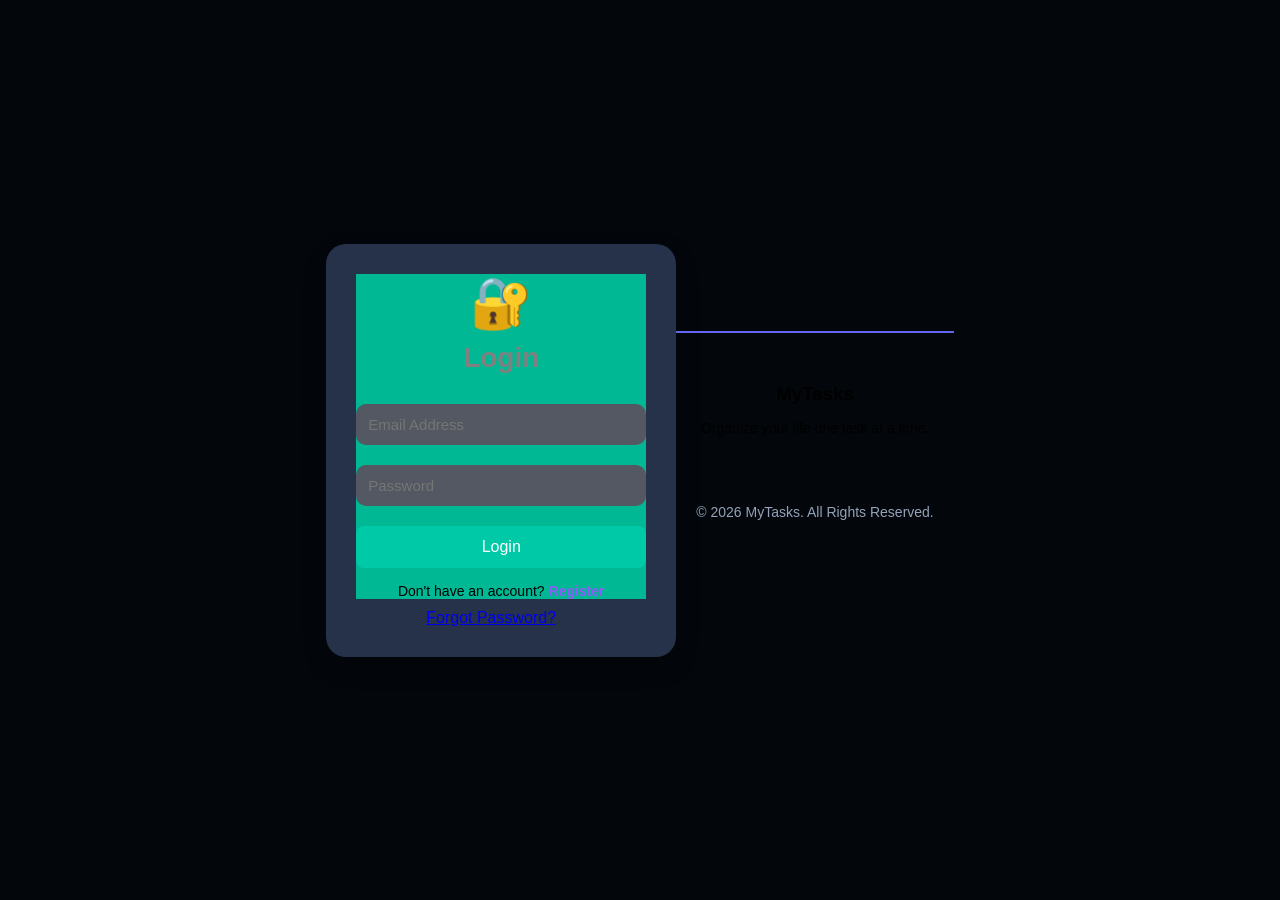
==== index.html @ 7ff5d067 "Add files via upload" ====
<!DOCTYPE html>
<html lang="en">
<head>
    <meta charset="UTF-8">
    <meta name="viewport" content="width=device-width, initial-scale=1.0">
    <title>Signup</title>
    <link rel="stylesheet" href="style.css">
</head>
<body class="loginPage">
    <div class="user-container">

    <!-- Login Form -->
    <div class="form-box active" id="loginForm">
      <div class="icon">🔐</div>
      <h2 class="title">Login</h2>

      <input type="email" placeholder="Email Address" />
      <input type="password" placeholder="Password" />

      <button id="loginbtn">Login</button>

      <p>
        Don't have an account?
        <span onclick="showRegister()">Register</span>
      </p>
    </div>

    <!-- Register Form -->
<div class="form-box" id="registerForm">
  <div class="icon">📝</div>
  <h2 class="title">Register</h2>

  <input type="text" id="fullName" placeholder="Full Name" />
  <input type="email" id="registerEmail" placeholder="Email Address" />
  <input type="password" id="registerPassword" placeholder="Password" />
  <input type="password" id="confirmPassword" placeholder="Confirm Password" />

  <button id="registerBtn">Create Account</button>

  <p>
    Already have an account?
    <span onclick="showLogin()">Login</span>
  </p>
</div>

   <!--Forgot Password-->

     <div class="forgot-password">
                <a href="#" id="forgotLink">Forgot Password?</a>
            </div>


        <p class="message" id="message"></p>

    </div>

  </div>
  <script src="script.js"></script>
 
  <div id="footer"></div>

<script>
  fetch("footer.html")
    .then(res => res.text())
    .then(data => {
      document.getElementById("footer").innerHTML = data;
    });
</script>
</body>


</html>
---- style.css ----
* {
  margin: 0;
  padding: 0;
  box-sizing: border-box;
  font-family: Arial, sans-serif;
}

.loginPage {
  height: 100vh;
  display: flex;
  justify-content: center;
  align-items: center;
  background: #03060b;
}

.user-container {
  width: 350px;
  background: #253249;
  padding: 30px;
  border-radius: 20px;
  box-shadow: 0 10px 25px rgba(0, 0, 0, 0.2);
  overflow: hidden;
  align-items: center;
}

.title {
  text-align: center;
  margin-bottom: 20px;
  font-size: 28px;
  font-weight: bold;
  color: gray;
}

.form-box {
  display: none;
  flex-direction: column;
}

.form-box.active {
  display: flex;
}

input {
  padding: 12px;
  margin: 10px 0;
  border: none;
  border-radius: 10px;
  background-color: #535862;
  font-size: 15px;
}

button {
  padding: 12px;
  border: none;
  border-radius: 10px;
  background: teal;
  color: white;
  font-size: 16px;
  cursor: pointer;
  margin-top: 10px;
  transition: 0.3s;
  align-items: center;
}

button:hover {
  background: rgb(2, 82, 82);
}

p {
  text-align: center;
  margin-top: 15px;
  font-size: 14px;
}

span {
  color: #8b5cf6;
  cursor: pointer;
  font-weight: bold;
  transition: 0.3s ease;
}

span:hover {
  transform: translateY(-5px);
}

.icon {
  text-align: center;
  font-size: 50px;
  margin-bottom: 10px;
}

.container p {
  color: #f1f1f1;
}

.forgot-password {
  margin-top: 10px;
}

.forgot-password a {
  margin-left: 70px;
}

/*HOMEPAGE STYLE*/

.task-manager {
  background: #03060b;
  color: #535862;
}

/* CONTAINER */
.tasks-container {
  display: flex;
}

/* SIDEBAR */
.sidebars {
  width: 250px;
  height: 100vh;
  background: transparent;
  border-right: 1px solid #253249;
  padding: 20px;
  position: fixed;
  left: 0;
  top: 0;
}

.task-logo {
  display: flex;
  color: white;
  align-items: center;
  gap: 10px;
  margin-bottom: 40px;
}

.task-logo i {
  font-size: 28px;
  color: teal;
}

.sidebars ul {
  list-style: none;
}

.sidebars ul li {
  margin: 20px 0;
}

.sidebars ul li a {
  background: transparent;
  color: white;
  text-decoration: none;
  display: flex;
  align-items: center;
  gap: 15px;
  padding: 12px;
  transition: 0.3s;
}

.sidebars ul li a:hover,
.sidebars ul .task-active a {
  background: gray;
}

.logout {
  position: absolute;
  bottom: 30px;
}

.logout a {
  color: red;
  text-decoration: none;
  font-size: 18px;
}

/* MAIN CONTENT */
.main-contents {
  margin-left: 250px;
  padding: 30px;
  width: 100%;
}

/* TOPBAR */
.dashboard-topbar {
  display: flex;
  justify-content: space-between;
  align-items: center;
  margin-bottom: 30px;
}

.dashboard-icons {
  display: flex;
  gap: 20px;
  font-size: 22px;
}

/* CARDS */
.dashboard-card {
  display: grid;
  grid-template-columns: repeat(4, 1fr);
  gap: 20px;
  margin-bottom: 30px;
}

.dashboard-cards {
  background: #253249;
  padding: 25px;
  border-radius: 20px;
}

.dashboard-cards h3 {
  margin-bottom: 10px;
  color: #f5f5f5;
}

.dashboard-cards p {
  color: teal;
  font-size: 30px;
  font-weight: bold;
}

#progressPercentage {
  color: red;
}
/* QUOTE */
.quote-box {
  background: #253249;
  padding: 25px;
  border-radius: 20px;
  margin-bottom: 30px;
}

.quote-box h2 {
  margin-bottom: 10px;
}

.quote-box p {
  color: #a78bfa;
  font-style: italic;
}

/* WELCOME */
.dashboard-welcome {
  background: #1e293b;
  border-radius: 20px;
  padding: 30px;
  display: flex;
  justify-content: space-between;
  align-items: center;
  margin-bottom: 30px;
}

.dashboard-welcome h1 {
  color: gray;
}

.dashboard-welcome img {
  width: 180px;
}

/* RESPONSIVE */
@media (max-width: 900px) {
  .dashboard-card {
    grid-template-columns: 1fr 1fr;
  }

  .dashboard-welcome {
    flex-direction: column;
    text-align: center;
    gap: 20px;
  }

}

@media (max-width: 768px) {

  .sidebars {
    width: 70px;
    padding: 10px;
  }

  .contents,
  .main-contents {
    margin-left: 70px;
    width: calc(100% - 70px);
    padding: 15px;
  }

   .sidebars ul li a {
    justify-content: center; /* Add it here */
    font-size: 0;
  }

  /* Hide text */
  .task-logo h2,
  .sidebars ul li a {
    font-size: 0;
  }

  /* Show only icons */
  .sidebars ul li a i {
    font-size: 22px;
    margin: 0;
  }

  .task-logo i {
    font-size: 28px;
  }

  .logout a {
    font-size: 0;
  }

  .logout a i {
    font-size: 22px;
  }
}

  

/* Tasks Page */

.tasks {
  background-color: #151a26;
  color: #f5f5f5;
  min-height: 100vh;
}

#taskInput {
  background-color: #2c2c2c;
  color: white;
}

/* CONTAINER */

.tasks-containers {
  width: 90%;
  max-width: 900px;
  margin: 30px auto;
}

/* TOP CONTROLS */

.top-controls {
  display: flex;
  gap: 10px;
  margin-bottom: 20px;
  flex-wrap: wrap;
}

.top-controls input,
.top-controls select {
  color: white;
  background-color: transparent;
  flex: 1;
  padding: 12px;
  border: 2px solid white;
  border-radius: 8px;
  font-size: 16px;
}

.top-controls button {
  padding: 12px 20px;
  border: none;
  border-radius: 8px;
  background-color: #1ba392;
  color: white;
  cursor: pointer;
  font-size: 16px;
  transition: 0.3s;
}

.top-controls button:hover {
  background-color: #302d98;
}

#prioritySelect {
  color: gray;
  padding: 12px 20px;
  font-size: 16px;
  display: flex;
}

/* SEARCH FILTER */

.search-filter {
  display: flex;
  gap: 10px;
  margin-bottom: 25px;
  flex-wrap: wrap;
}

.search-filter input,
.search-filter select {
  flex: 1;
  padding: 12px;
  border-radius: 8px;
  border: none;
  font-size: 16px;
}

/* SEARCH SECTION */

.search-section {
  margin-bottom: 20px;
}

.search-section input {
  color: #000;
  background-color: transparent;
  width: 100%;
  padding: 14px;
  border: 2px solid white;
  border-radius: 10px;
  font-size: 16px;
}

/* FILTER SECTION */

.filter-section {
  display: flex;
  gap: 10px;
  flex-wrap: wrap;
  margin-bottom: 25px;
}

.filter-btn {
  padding: 12px 18px;
  border: 2px solid gray;
  border-radius: 10px;
  background-color: transparent;
  color: white;
  cursor: pointer;
  transition: 0.3s;
}

.filter-btn:hover {
  background-color: Teal;
}

.filter-btn.active {
  color: white;
  background-color: teal;
}

/* TASK LIST */

.task-list {
  display: flex;
  flex-direction: column;
  gap: 15px;
}

/* TASK CARD */

.tasks-cards {
  background-color: #2d313c;
  padding: 18px;
  border-radius: 12px;
  display: flex;
  justify-content: space-between;
  align-items: center;
  flex-wrap: wrap;
  gap: 15px;
}

.task-info {
  display: flex;
  flex-direction: column;
  gap: 8px;
}

.task-name {
  font-size: 18px;
  font-weight: bold;
}

.completed {
  text-decoration: line-through;
  opacity: 0.6;
}

.important {
  color: #615ad0;
}

/* BUTTONS */

.task-buttons {
  display: flex;
  gap: 10px;
  flex-wrap: wrap;
}

.task-buttons button {
  padding: 10px 14px;
  border: none;
  border-radius: 8px;
  cursor: pointer;
  color: white;
  transition: 0.3s;
}

.complete-btn {
  background-color: teal;
}

.edit-btn {
  background-color: blue;
}

.delete-btn {
  background-color: red;
}

.task-buttons button:hover {
  opacity: 0.8;
}

.overdue {
  border-left: 5px solid red;
}

#dueDate {
  padding: 10px;
  border: 1px solid #ccc;
  border-radius: 8px;
}

/*SETTINGS PAGE*/

.setting {
  background: #151a26;
  color: white;
  transition: 0.3s;
}

.layout {
  display: flex;
  min-height: 100vh;
}

.pack {
  padding: 25px;
}

.pack h2 {
  margin-bottom: 25px;
  color: white;
}

.setting {
  margin-bottom: 20px;
}

.setting label {
  display: block;
  margin-bottom: 10px;
  font-size: 17px;
}

.setting input,
.setting select {
  width: 100%;
  padding: 12px;

  border: 2px solid gray;
  border-radius: 8px;

  background-color: TRANSPARENT;
  color: white;
  font-size: 16px;
}

.setting input:focus,
.setting select:focus {
  outline: 2px solid gray;
}

.toggle {
  display: flex;
  justify-content: space-between;
  align-items: center;

  margin-bottom: 20px;
}

.toggle input {
  width: 20px;
  height: 20px;
}

/* BUTTON */

.save-btn {
  width: 100%;
  padding: 15px;

  border: none;
  border-radius: 10px;

  background: teal;
  color: white;

  font-size: 18px;
  cursor: pointer;

  transition: 0.3s;
}

.save-btn:hover {
  background: rgb(1, 103, 103);
}



/*SETTINGS PAGE RESPONSIVE*/

/* MESSAGE */

.message {
  margin-top: 15px;
  text-align: center;
  color: gray;
  display: none;
}

/* LIGHT MODE */

.light-mode {
  background: #f5f5f5;
  color: black;
}

.light-mode .navbar {
  background: white;
  color: black;
}

.light-mode .navbar a {
  color: black;
}

.light-mode .navbar a:hover {
  background: black;
}

.light-mode .card {
  background: white;
  color: black;
}

.light-mode input,
.light-mode select {
  background-color: #e0e0e0;
  color: black;
}

/* Font sizes */
.small-font {
  font-size: 14px;
}

.medium-font {
  font-size: 16px;
}

.large-font {
  font-size: 20px;
}

/* MOBILE */

@media (max-width: 768px) {
  .bar {
    flex-direction: column;
    gap: 15px;
  }

  .bar ul {
    flex-direction: column;
    text-align: center;
  }
}

/* RESPONSIVE */

@media (max-width: 700px) {
  .task-card {
    flex-direction: column;
    align-items: flex-start;
  }

  .task-buttons {
    width: 100%;
  }

  .task-buttons button {
    flex: 1;
  }
}

.calendar-page {
  font-family: Arial, sans-serif;
  background: #0f172a;
  margin: 0;
  padding: 20px;
}

.calendar-container {
  display: flex;
  gap: 20px;
}

.calendar-section {
  flex: 3;
  background: #1e293b;
  padding: 20px;
  border-radius: 12px;
}

.calendar-sidebar {
  flex: 1;
}

.calendar-card {
  background: #1e293b;
  color: #333;
  padding: 15px;
  border-radius: 12px;
  margin-bottom: 20px;
}

.calendar-cards h1 {
  color: #14b8a6;
}

.calendar-cards h2 {
  color: #14b8a6;
}

#calendar {
  max-width: 100%;
  overflow-x: auto;
  border-collapse: collapse;
  background: #1e293b;
  color: white;
}

ul {
  list-style: none;
  padding: 0;
}

li {
  padding: 10px;
  margin-bottom: 8px;
  background: transparent;
  border: 1px solid white;
  color: white;
  border-radius: 6px;
}

@media (max-width: 768px) {
  .calendar-container {
    flex-direction: column;
  }
}

/*analytics page*/

.analytics {
  background: #0f172a;
  color: white;
  display: flex;
}

.analytics-main {
  flex: 1;
  padding: 25px;
}

h1 {
  margin-bottom: 5px;
}

.subtitle {
  color: #94a3b8;
  margin-bottom: 20px;
}

.analytics-cards {
  display: grid;
  grid-template-columns: repeat(4, 1fr);
  gap: 15px;
}

.analytics-card {
  background: #1e293b;
  padding: 20px;
  border-radius: 12px;
}

.analytics-card h3 {
  font-size: 14px;
  color: #cbd5e1;
}

.number {
  font-size: 28px;
  font-weight: bold;
  margin-top: 10px;
}

.analytics-charts {
  display: grid;
  grid-template-columns: 2fr 1fr;
  gap: 20px;
  margin-top: 20px;
}

.chart-box {
  background: #1e293b;
  padding: 20px;
  border-radius: 12px;
}

.monthly {
  margin-top: 20px;
}

canvas {
  width: 100% !important;
  height: 300px !important;
}

@media (max-width: 768px) {
  .analytics-cards {
    grid-template-columns: 1fr 1fr;
  }

  .analytics-charts {
    grid-template-columns: 1fr;
  }
}

@media (max-width: 500px) {
  .analytics-cards {
    grid-template-columns: 1fr;
  }
}

@media (max-width: 600px) {
  .analytics {
    flex-direction: column;
  }

  .analytics-sidebar {
    width: 100%;
    height: auto;
  }

  .cards {
    grid-template-columns: 1fr;
  }
}

/*profile page*/

.profile {
  background: #071827;
  color: white;
}

.profile-container {
  display: flex;
  min-height: 100vh;
}

.active {
  background: #00b894;
}

.profile-main {
  flex: 1;
  padding: 40px;
}

.profile-card {
  background: #10263f;
  padding: 30px;
  border-radius: 15px;
}

.profile-header {
  display: flex;
  justify-content: space-between;
  align-items: center;
}

.user-info {
  display: flex;
  align-items: center;
  gap: 20px;
}

.user-info img {
  width: 120px;
  height: 120px;
  border-radius: 50%;
  object-fit: cover;
}

button {
  padding: 12px 20px;
  border: none;
  border-radius: 8px;
  background: #00c9a7;
  color: white;
  cursor: pointer;
}

.profile-stats {
  margin-top: 30px;
  display: grid;
  grid-template-columns: repeat(4, 1fr);
  gap: 20px;
}

.profile-stat {
  background: #16314f;
  padding: 20px;
  text-align: center;
  border-radius: 10px;
}

.profile-about {
  margin-top: 30px;
}

.settings-card {
  width: 100%;
  max-width: 500px;
  margin: 50px auto;
  background: #10263f;
  padding: 30px;
  border-radius: 15px;
}

.settings-card input,
.settings-card textarea {
  width: 100%;
  padding: 12px;
  margin: 10px 0;
}

.settings-card textarea {
  height: 120px;
}

/* Sidebar */
.sidebarss {
  position: fixed;
  left: 0;
  top: 0;
  width: 220px;
  height: 100vh;
  background: #111827;
  padding: 20px;
}

/* Logo */
.logos {
  text-align: center;
  margin-bottom: 30px;
}

/* Navigation */
.sidebarss nav {
  display: flex;
  flex-direction: column;
  gap: 10px;
}

.sidebarss nav a {
  text-decoration: none;
  padding: 12px;
  border-radius: 8px;
  transition: 0.3s;
}

.sidebarss nav a:hover {
  background: #1f2937;
}

/* Main Content */
.contents {
  margin-left: 220px;
  padding: 20px;
}

/* Mobile */
@media (max-width: 768px) {
  .sidebars {
    width: 70px;
  }

  .sidebars nav a {
    font-size: 12px;
    padding: 8px;
  }

  .contents {
    margin-left: 55px;
    width: 100%;
    padding: 15px;
  }
}

@media (max-width: 768px) {
  .profile-stats {
    grid-template-columns: 1fr 1fr;
  }
}

@media (max-width: 480px) {
  .profile-stats {
    grid-template-columns: 1fr;
  }
}

@media (max-width: 768px) {
  .profile-header {
    flex-direction: column;
    gap: 20px;
    text-align: center;
  }

  .user-info {
    flex-direction: column;
  }
}

*{
    margin:0;
    padding:0;
    box-sizing:border-box;
    font-family:'Poppins',sans-serif;
}

.cover-page{
    background:#0f172a;
    color:white;
}

/* NAVBAR */

.cover-navbar{
    display:flex;
    justify-content:space-between;
    align-items:center;
    padding:25px 8%;
    position:sticky;
    top:0;
    background:rgba(15,23,42,0.9);
    backdrop-filter:blur(10px);
    z-index:100;
    border-bottom:2px solid #6366f1;
}

.cover-logo{
    font-size:28px;
    font-weight:700;
}

.cover-logo i{
    color:#6366f1;
}

.cover-navbar ul{
    display:flex;
    gap:30px;
    list-style:none;
}

.cover-navbar a{
    color:white;
    text-decoration:none;
    transition:.3s;
}

.cover-navbar a:hover{
    color:#6366f1;
}

.signup-btn{
    padding:10px 25px;
    border:2px solid #6366f1;
    background-color:transparent;
    color:white;
    border-radius:12px;
    font-weight:600;
}

.signup-btn:hover{
    background-color:#6366f1;
    transform:translateY(-5px);
}

/* HERO */

.cover-hero{
    min-height:80vh;
    display:flex;
    flex-direction:column;
    justify-content:center;
    align-items:center;
    text-align:center;
    padding:50px 20px;
}

.cover-hero h1{
    font-size:4rem;
    margin-bottom:20px;
    background: linear-gradient(135deg, #3b82f6, #8b5cf6);
    -webkit-background-clip: text;
    -webkit-text-fill-color: transparent;
}

.cover-hero p{
    max-width:700px;
    color:#cbd5e1;
    line-height:1.8;
    font-size:1.1rem;
}

.coverhero-buttons{
    margin-top:30px;
    display:flex;
    gap:20px;
}

.cover-btn{
    padding:15px 35px;
    color:white;
    text-decoration:none;
    border-radius:12px;
    border:2px solid #6366f1;
    font-weight:600;
    transition:.3s;
}

.cover-btn:hover{
    background-color:#6366f1;
    transform:translateY(-5px);
}

.btn-outline{
    padding:15px 35px;
    border:2px solid #6366f1;
    color:white;
    text-decoration:none;
    border-radius:12px;
}

.btn-outline:hover{
    background-color:#6366f1;
    transform:translateY(-5px);
}

/* VIDEO */

.cover-demo{
    padding:80px 8%;
    text-align:center;
}

.cover-demo h2{
    font-size:2.5rem;
    margin-bottom:40px;
}

.video-container{
    max-width:1100px;
    margin:auto;
    border-radius:25px;
    overflow:hidden;
    box-shadow:0 20px 50px rgba(0,0,0,.4);
}

.video-container video{
    width:100%;
    display:block;
}

/* FEATURES */

.cover-features{
    padding:100px 8%;
}

.cover-features h2{
    text-align:center;
    margin-bottom:60px;
    font-size:2.5rem;
}

.feature-grid{
    display:grid;
    grid-template-columns:repeat(auto-fit,minmax(250px,1fr));
    gap:25px;
}

.cover-card{
    background:#1e293b;
    padding:40px;
    border-radius:20px;
    text-align:center;
    transition:.3s;
}

.cover-card:hover{
    transform:translateY(-10px);
}

.cover-card i{
    font-size:3rem;
    color:#6366f1;
    margin-bottom:20px;
}

.cover-card h3{
    margin-bottom:15px;
}

/* CTA */

.cover-cta{
    text-align:center;
    padding:100px 20px;
  border: 2px solid #6366f1;
}

.cover-cta h2{
    font-size:3rem;
}

.cover-cta p{
    margin:20px 0 40px;
}

/* FOOTER */

footer{
    text-align:center;
    padding:50px 20px;
    border-top:2px solid #6366f1;
}

.socials{
    margin:20px 0;
}

.socials i{
    font-size:1.5rem;
    margin:0 10px;
    cursor:pointer;
}

.copyright{
    color:#94a3b8;
}

/* MOBILE */

@media(max-width:768px){

    .cover-navbar{
        flex-direction:column;
        gap:20px;
    }

    .cover-navbar ul{
        flex-wrap:wrap;
        justify-content:center;
    }

    .cover-hero h1{
        font-size:2.5rem;
    }

    .coverhero-buttons{
        flex-direction:column;
    }

    .cover-cta h2{
        font-size:2rem;
    }

}

/* ===== HOW IT WORKS SECTION ===== */
.how-it-works {
  padding: 100px 20px;
  background: linear-gradient(135deg, #0f172a, #111827);
  color: #fff;
  font-family: 'Segoe UI', sans-serif;
}

.cover-container {
  max-width: 1100px;
  margin: auto;
  text-align: center;
}

.cover-title {
  font-size: 42px;
  font-weight: bold;
  margin-bottom: 10px;
  animation: fadeDown 1s ease forwards;
}

.cover-subtitle {
  font-size: 16px;
  color: #cbd5e1;
  margin-bottom: 50px;
  animation: fadeDown 1.2s ease forwards;
}

/* Steps Grid */
.cover-steps {
  display: grid;
  grid-template-columns: repeat(auto-fit, minmax(200px, 1fr));
  gap: 25px;
}

/* Step Card */
.cover-step {
  background: rgba(255, 255, 255, 0.05);
  border: 1px solid rgba(255, 255, 255, 0.1);
  padding: 25px;
  border-radius: 16px;
  backdrop-filter: blur(10px);
  transition: 0.4s ease;
  position: relative;

  opacity: 0;
  transform: translateY(30px);
  animation: fadeUp 0.8s ease forwards;
}

/* Stagger animation */
.cover-step:nth-child(1) { animation-delay: 0.2s; }
.cover-step:nth-child(2) { animation-delay: 0.4s; }
.cover-step:nth-child(3) { animation-delay: 0.6s; }
.cover-step:nth-child(4) { animation-delay: 0.8s; }
.cover-step:nth-child(5) { animation-delay: 1s; }

.cover-step:hover {
  transform: translateY(-10px);
  background: rgba(255, 255, 255, 0.1);
}

/* Step Number Circle */
.cover-step-number {
  width: 45px;
  height: 45px;
  background: #3b82f6;
  color: white;
  font-weight: bold;
  border-radius: 50%;
  display: flex;
  align-items: center;
  justify-content: center;
  margin: 0 auto 15px;
  box-shadow: 0 10px 20px rgba(59, 130, 246, 0.3);
}

/* Text */
.cover-step h3 {
  margin-bottom: 10px;
  font-size: 18px;
}

.cover-step p {
  font-size: 14px;
  color: #cbd5e1;
  line-height: 1.5;
}

/* Animations */
@keyframes fadeUp {
  from {
    opacity: 0;
    transform: translateY(40px);
  }
  to {
    opacity: 1;
    transform: translateY(0);
  }
}

@keyframes fadeDown {
  from {
    opacity: 0;
    transform: translateY(-20px);
  }
  to {
    opacity: 1;
    transform: translateY(0);
  }
}

/* Responsive */
@media (max-width: 600px) {
  .cover-title {
    font-size: 30px;
  }
}
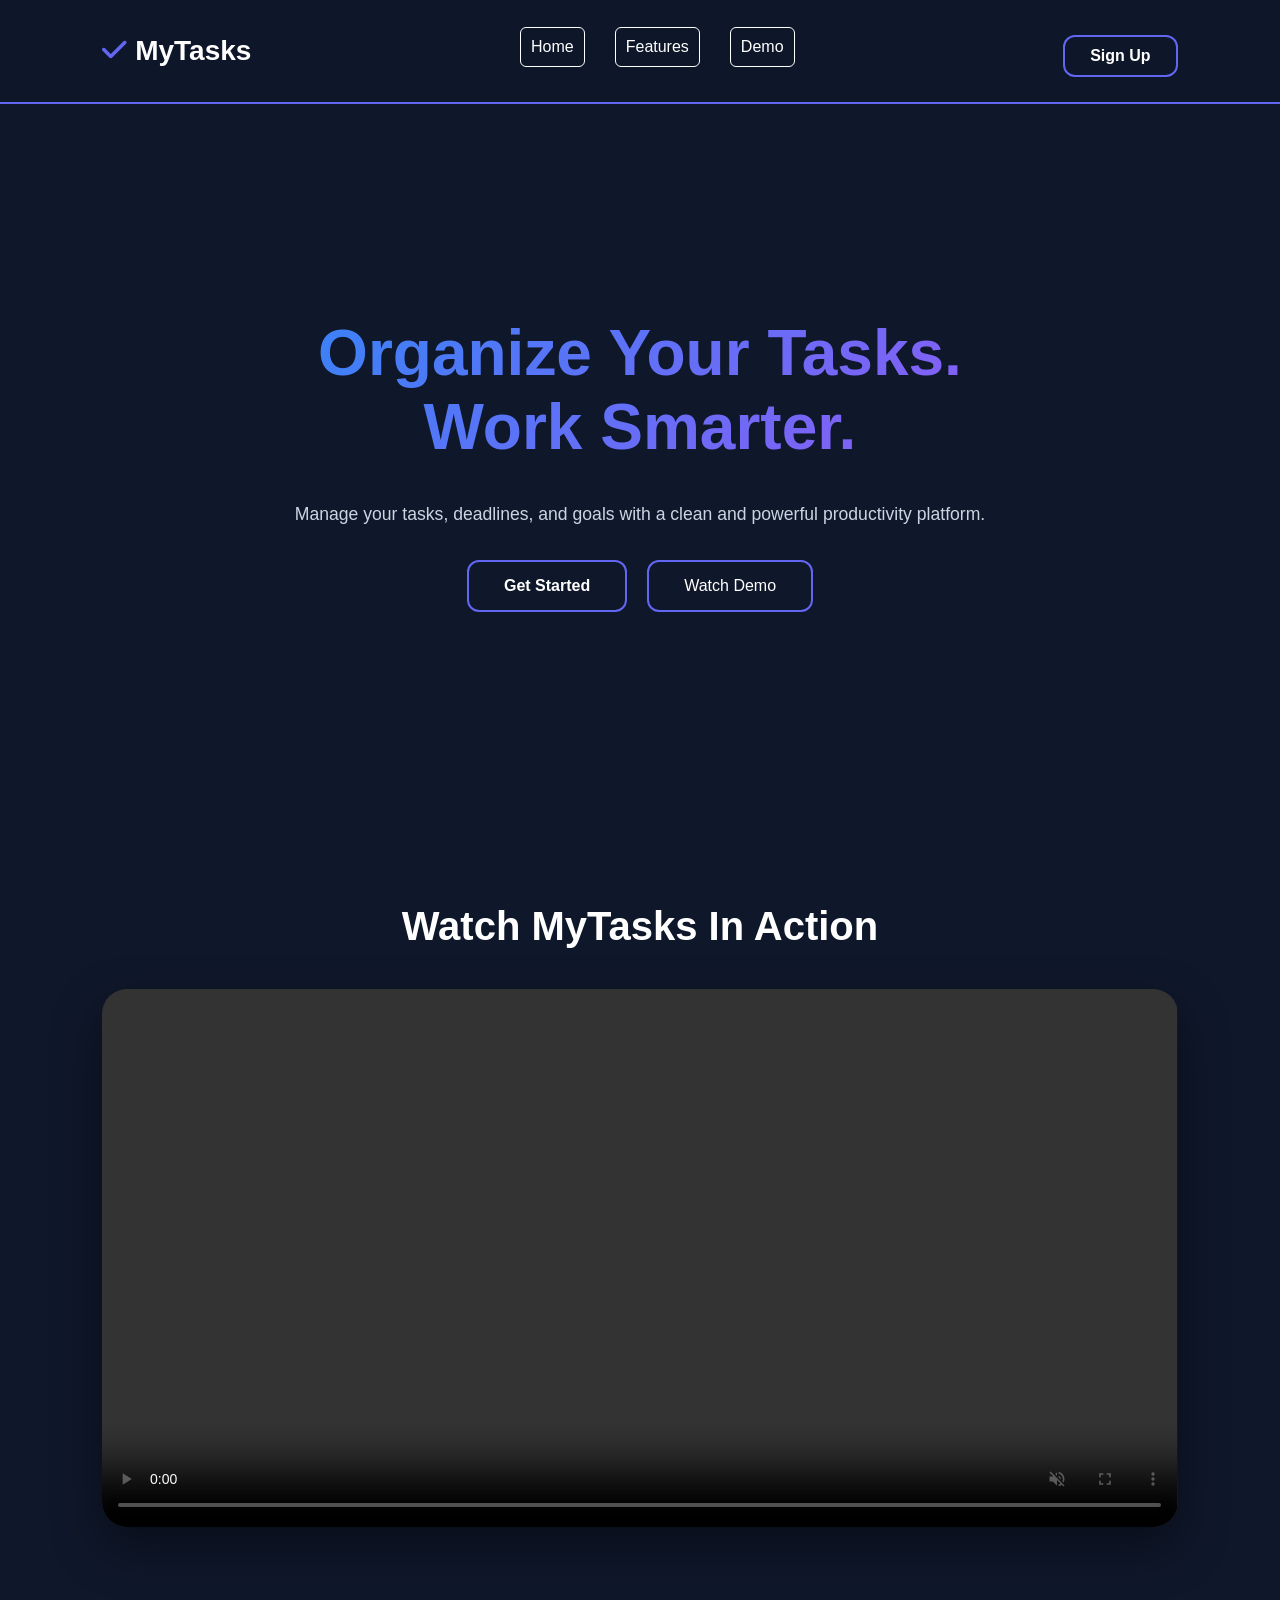
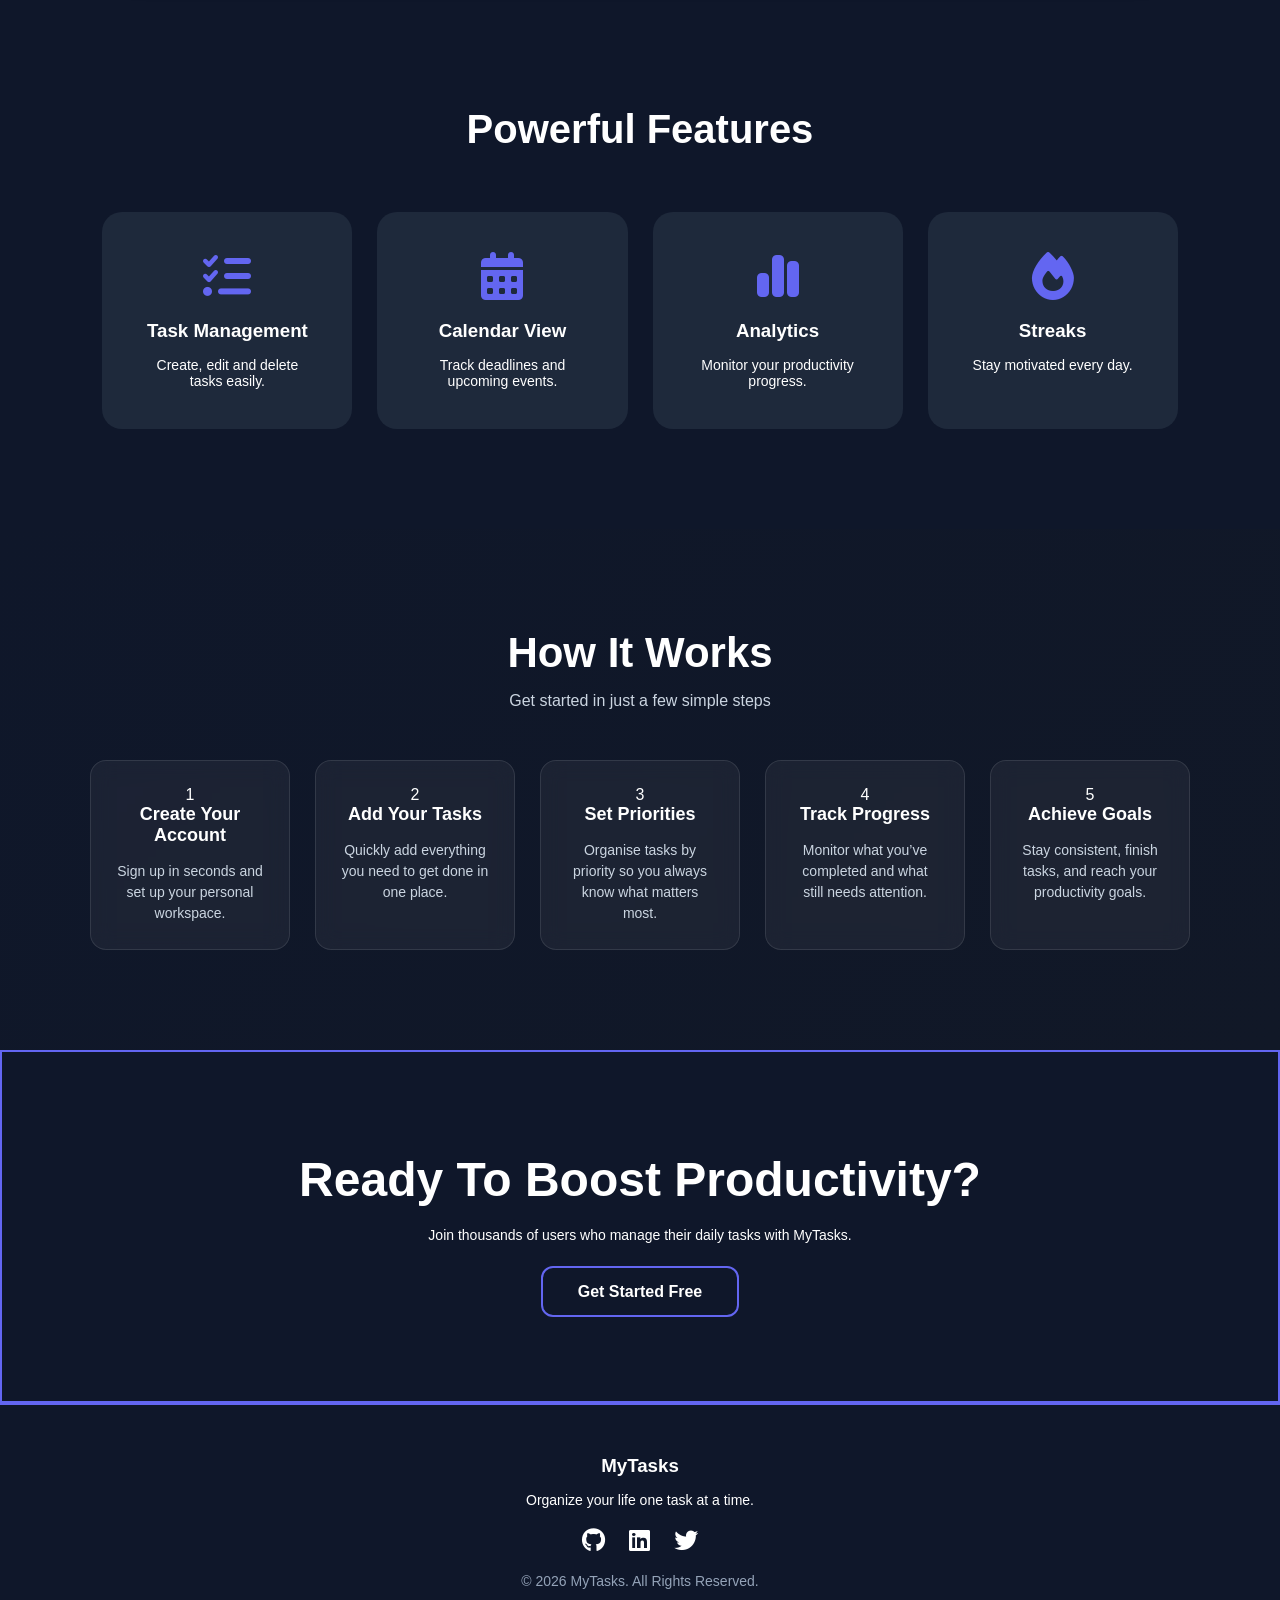
==== commit d66c2850: "Rename Index.html to index.html" ====
--- a/index.html
+++ b/index.html
@@ -3,70 +3,196 @@
 <head>
     <meta charset="UTF-8">
     <meta name="viewport" content="width=device-width, initial-scale=1.0">
-    <title>Signup</title>
+    <title>Taskly</title>
+
     <link rel="stylesheet" href="style.css">
+
+    <link rel="stylesheet"
+    href="https://cdnjs.cloudflare.com/ajax/libs/font-awesome/6.5.1/css/all.min.css">
 </head>
-<body class="loginPage">
-    <div class="user-container">
 
-    <!-- Login Form -->
-    <div class="form-box active" id="loginForm">
-      <div class="icon">🔐</div>
-      <h2 class="title">Login</h2>
+<body class="cover-page">
 
-      <input type="email" placeholder="Email Address" />
-      <input type="password" placeholder="Password" />
+<!-- NAVBAR -->
 
-      <button id="loginbtn">Login</button>
-
-      <p>
-        Don't have an account?
-        <span onclick="showRegister()">Register</span>
-      </p>
+<nav class="cover-navbar">
+    <div class="cover-logo">
+        <i class="fa-solid fa-check"></i>
+        MyTasks
     </div>
 
-    <!-- Register Form -->
-<div class="form-box" id="registerForm">
-  <div class="icon">📝</div>
-  <h2 class="title">Register</h2>
+    <ul>
+        <li><a href="#">Home</a></li>
+        <li><a href="#features">Features</a></li>
+        <li><a href="#demo">Demo</a></li>
+    </ul>
 
-  <input type="text" id="fullName" placeholder="Full Name" />
-  <input type="email" id="registerEmail" placeholder="Email Address" />
-  <input type="password" id="registerPassword" placeholder="Password" />
-  <input type="password" id="confirmPassword" placeholder="Confirm Password" />
+    <a href="signup.html">
+        <button class="signup-btn">
+            Sign Up
+        </button>
+    </a>
+</nav>
 
-  <button id="registerBtn">Create Account</button>
+<!-- HERO -->
 
-  <p>
-    Already have an account?
-    <span onclick="showLogin()">Login</span>
-  </p>
-</div>
+<section class="cover-hero">
 
-   <!--Forgot Password-->
+    <h1>
+        Organize Your Tasks.<br>
+        Work Smarter.
+    </h1>
 
-     <div class="forgot-password">
-                <a href="#" id="forgotLink">Forgot Password?</a>
-            </div>
+    <p>
+        Manage your tasks, deadlines, and goals
+        with a clean and powerful productivity platform.
+    </p>
 
+    <div class="coverhero-buttons">
+        <a href="login.html" class="cover-btn">
+            Get Started
+        </a>
 
-        <p class="message" id="message"></p>
+        <a href="#demo" class="btn-outline">
+            Watch Demo
+        </a>
+    </div>
+
+</section>
+
+<!-- VIDEO -->
+
+<section class="cover-demo" id="demo">
+
+    <h2>Watch MyTasks In Action</h2>
+
+    <div class="video-container">
+
+        <video controls autoplay muted loop>
+            <source src="Recording 2026-06-11 203926.mp4" type="video/mp4">
+        </video>
 
     </div>
 
+</section>
+
+<!-- FEATURES -->
+
+<section class="cover-features" id="features">
+
+    <h2>Powerful Features</h2>
+
+    <div class="feature-grid">
+
+        <div class="cover-card">
+            <i class="fa-solid fa-list-check"></i>
+            <h3>Task Management</h3>
+            <p>Create, edit and delete tasks easily.</p>
+        </div>
+
+        <div class="cover-card">
+            <i class="fa-solid fa-calendar-days"></i>
+            <h3>Calendar View</h3>
+            <p>Track deadlines and upcoming events.</p>
+        </div>
+
+        <div class="cover-card">
+            <i class="fa-solid fa-chart-simple"></i>
+            <h3>Analytics</h3>
+            <p>Monitor your productivity progress.</p>
+        </div>
+
+        <div class="cover-card">
+            <i class="fa-solid fa-fire"></i>
+            <h3>Streaks</h3>
+            <p>Stay motivated every day.</p>
+        </div>
+
+    </div>
+
+</section>
+
+<section class="how-it-works">
+  <div class="cover-container">
+    <h2 class="cover-title">How It Works</h2>
+    <p class="cover-subtitle">Get started in just a few simple steps</p>
+
+    <div class="cover-steps">
+
+      <div class="cover-step">
+        <div class="step-number">1</div>
+        <h3>Create Your Account</h3>
+        <p>Sign up in seconds and set up your personal workspace.</p>
+      </div>
+
+      <div class="cover-step">
+        <div class="step-number">2</div>
+        <h3>Add Your Tasks</h3>
+        <p>Quickly add everything you need to get done in one place.</p>
+      </div>
+
+      <div class="cover-step">
+        <div class="step-number">3</div>
+        <h3>Set Priorities</h3>
+        <p>Organise tasks by priority so you always know what matters most.</p>
+      </div>
+
+      <div class="cover-step">
+        <div class="step-number">4</div>
+        <h3>Track Progress</h3>
+        <p>Monitor what you’ve completed and what still needs attention.</p>
+      </div>
+
+      <div class="cover-step">
+        <div class="step-number">5</div>
+        <h3>Achieve Goals</h3>
+        <p>Stay consistent, finish tasks, and reach your productivity goals.</p>
+      </div>
+
+    </div>
   </div>
-  <script src="script.js"></script>
- 
-  <div id="footer"></div>
+</section>
 
-<script>
-  fetch("footer.html")
-    .then(res => res.text())
-    .then(data => {
-      document.getElementById("footer").innerHTML = data;
-    });
-</script>
+<!-- CTA -->
+
+<section class="cover-cta">
+
+    <h2>Ready To Boost Productivity?</h2>
+
+    <p>
+        Join thousands of users who manage
+        their daily tasks with MyTasks.
+    </p>
+
+    <a href="index.html" class="cover-btn">
+        Get Started Free
+    </a>
+
+</section>
+
 </body>
 
+<!-- FOOTER -->
+<footer>
 
-</html>+    <h3>MyTasks</h3>
+
+    <p>
+        Organize your life one task at a time.
+    </p>
+
+    <div class="socials">
+
+        <i class="fab fa-github"></i>
+        <i class="fab fa-linkedin"></i>
+        <i class="fab fa-twitter"></i>
+
+    </div>
+
+    <p class="copyright">
+        © 2026 MyTasks. All Rights Reserved.
+    </p>
+
+</footer>
+
+</html>
